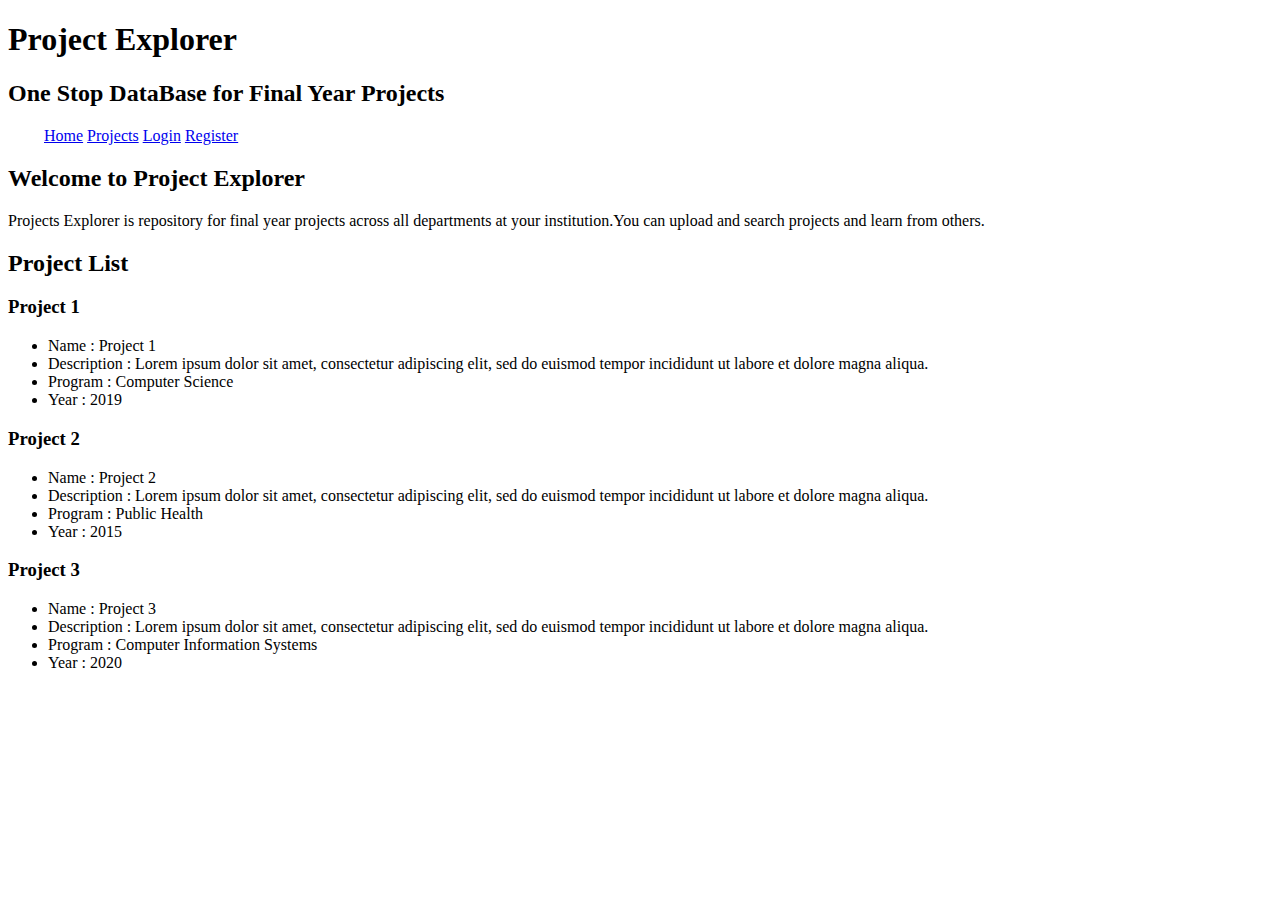
==== app/public/project-explorer/index.html @ b68e501a "Created HTML pages for Project Explorer" ====
<!DOCTYPE html>
<html>
    <head></head>
    <body>
        <header>
            <h1>Project Explorer</h1>
            <h2>One Stop DataBase for Final Year Projects</h2>
        </header>
        <nav>
            &nbsp;&nbsp;&nbsp;&nbsp;&nbsp;&nbsp;&nbsp;&nbsp;
            <a href="#">Home</a>
            <a href="#">Projects</a>
            <a href="login.html">Login</a>
            <a href="register.html">Register</a>
        </nav>
        <main>
            <h2>Welcome to Project Explorer</h2>
            Projects Explorer is repository for final year projects across all departments at your institution.You can
            upload and search projects and learn from others.<br>
            <h2>Project List</h2>

            <h3>Project 1</h3>
            <ul>
                <li>Name : Project 1</li>
                <li>Description : Lorem ipsum dolor sit amet, consectetur adipiscing elit, sed do euismod tempor incididunt
                    ut labore et dolore magna aliqua.
                </li>
                <li>Program : Computer Science</li>
                <li>Year : 2019</li>
            </ul>

            <h3>Project 2</h3>
            <ul>
                <li>Name : Project 2</li>
                <li>Description : Lorem ipsum dolor sit amet, consectetur adipiscing elit, sed do euismod tempor incididunt
                    ut labore et dolore magna aliqua.
                </li>
                <li>Program : Public Health</li>
                <li>Year : 2015</li>
            </ul>
            
            <h3>Project 3</h3>
            <ul>
                <li>Name : Project 3</li>
                <li>Description : Lorem ipsum dolor sit amet, consectetur adipiscing elit, sed do euismod tempor incididunt
                    ut labore et dolore magna aliqua.
                </li>
                <li>Program : Computer Information Systems</li>
                <li>Year : 2020</li>
            </ul>

        </main>
    </body>
</html>
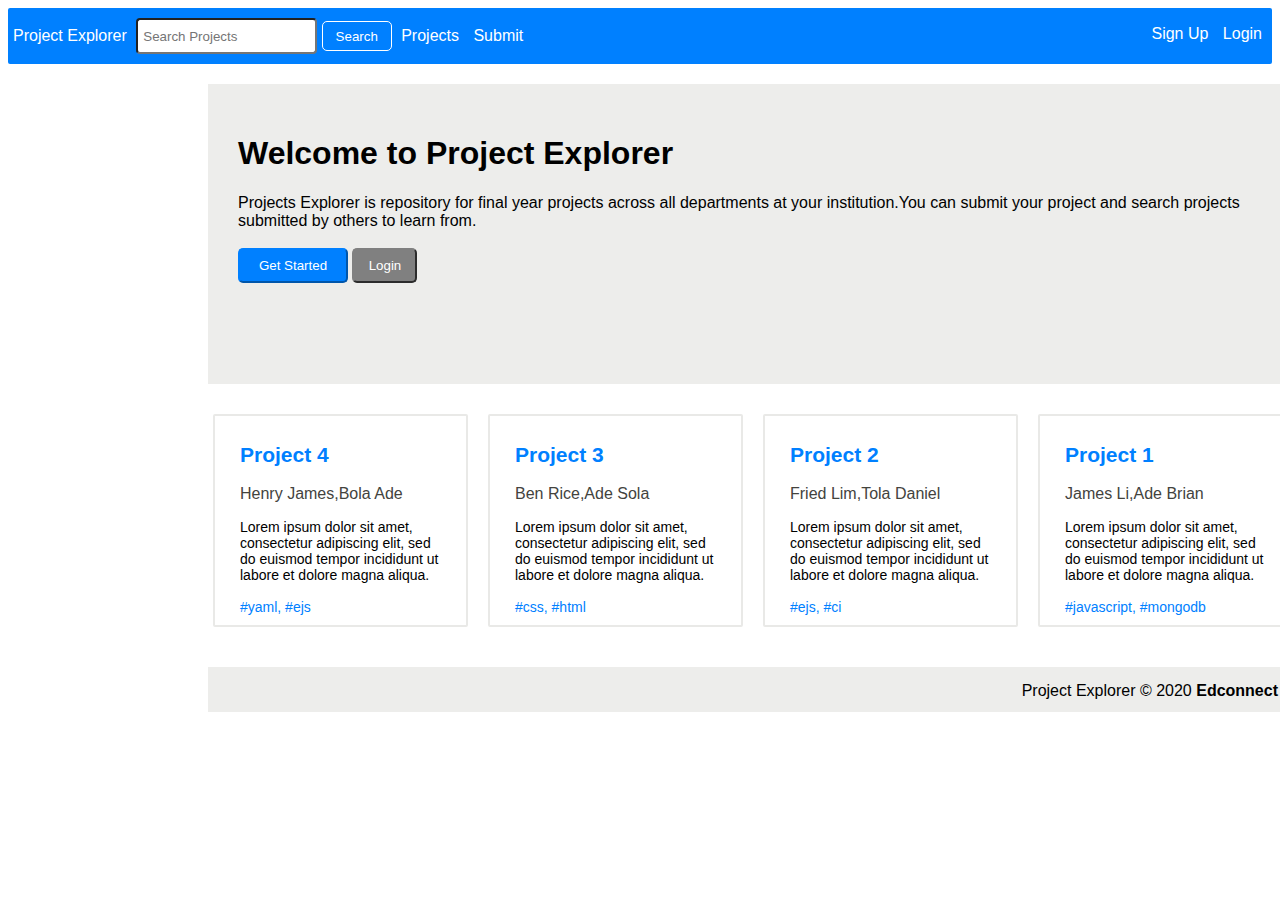
==== commit 27c5840b: "Styled HTML pages for Project Explorer" ====
--- a/app/public/project-explorer/index.html
+++ b/app/public/project-explorer/index.html
@@ -1,54 +1,78 @@
 <!DOCTYPE html>
 <html>
-    <head></head>
+    <head>
+        <link rel="stylesheet" href="css/style.css">
+    </head>
     <body>
-        <header>
-            <h1>Project Explorer</h1>
-            <h2>One Stop DataBase for Final Year Projects</h2>
-        </header>
         <nav>
-            &nbsp;&nbsp;&nbsp;&nbsp;&nbsp;&nbsp;&nbsp;&nbsp;
-            <a href="#">Home</a>
-            <a href="#">Projects</a>
+            <div class="navbar">
+            <a href="index.html">Project Explorer</a>
+            <input type="text" placeholder="Search Projects" id="search_item">
+            <button id="mybutton">Search</button>
+            <a href="search.html">Projects</a>
+            <a href="createProject.html">Submit</a>
+            <div class="icons">
+            <a href="register.html">Sign Up</a>
             <a href="login.html">Login</a>
-            <a href="register.html">Register</a>
+            </div>
+            </div>
         </nav>
         <main>
-            <h2>Welcome to Project Explorer</h2>
+            <div class="welcome">
+            <h1>Welcome to Project Explorer</h1>
             Projects Explorer is repository for final year projects across all departments at your institution.You can
-            upload and search projects and learn from others.<br>
-            <h2>Project List</h2>
+            submit your project and search projects submitted by others to learn from.<br><br>
+            
+            <button id="sign">Get Started</button>
+            <a href="login.html">
+            <button id="login">Login</button>
+            </a>
+            </div>
+            
+            <div class="project">
 
-            <h3>Project 1</h3>
-            <ul>
-                <li>Name : Project 1</li>
-                <li>Description : Lorem ipsum dolor sit amet, consectetur adipiscing elit, sed do euismod tempor incididunt
-                    ut labore et dolore magna aliqua.
-                </li>
-                <li>Program : Computer Science</li>
-                <li>Year : 2019</li>
-            </ul>
+            <div class="p4">
 
-            <h3>Project 2</h3>
-            <ul>
-                <li>Name : Project 2</li>
-                <li>Description : Lorem ipsum dolor sit amet, consectetur adipiscing elit, sed do euismod tempor incididunt
-                    ut labore et dolore magna aliqua.
-                </li>
-                <li>Program : Public Health</li>
-                <li>Year : 2015</li>
-            </ul>
+            <h2>Project 4</h2>
+            <div class="name">Henry James,Bola Ade</div><br>
+            Lorem ipsum dolor sit amet, consectetur adipiscing elit, sed do euismod tempor incididunt
+            ut labore et dolore magna aliqua.<br><br>
+            <div class="tag">#yaml,  #ejs</div>
+
+            </div>
+
+            <div class="p3">
+
+            <h2>Project 3</h2>
+            <div class="name">Ben Rice,Ade Sola</div><br>
+            Lorem ipsum dolor sit amet, consectetur adipiscing elit, sed do euismod tempor incididunt
+            ut labore et dolore magna aliqua.<br><br>
+            <div class="tag">#css,  #html</div>
+
+            </div>
+
+           <div class="p2">
+
+            <h2>Project 2</h2>
+            <div class="name">Fried Lim,Tola Daniel</div><br>
+            Lorem ipsum dolor sit amet, consectetur adipiscing elit, sed do euismod tempor incididunt
+            ut labore et dolore magna aliqua.<br><br>
+            <div class="tag">#ejs,  #ci</div>
+
+            </div>
+
+            <div class="p1">
+
+            <h2>Project 1</h2>
+            <div class="name">James Li,Ade Brian</div><br>
+            Lorem ipsum dolor sit amet, consectetur adipiscing elit, sed do euismod tempor incididunt
+            ut labore et dolore magna aliqua.<br><br>
+            <div class="tag">#javascript,  #mongodb</div>
+
+            </div>
+            </div>
             
-            <h3>Project 3</h3>
-            <ul>
-                <li>Name : Project 3</li>
-                <li>Description : Lorem ipsum dolor sit amet, consectetur adipiscing elit, sed do euismod tempor incididunt
-                    ut labore et dolore magna aliqua.
-                </li>
-                <li>Program : Computer Information Systems</li>
-                <li>Year : 2020</li>
-            </ul>
-
+            <div class="footer">Project Explorer &copy; 2020 <b>Edconnect</b></div>
         </main>
     </body>
 </html>--- a/app/public/project-explorer/css/style.css
+++ b/app/public/project-explorer/css/style.css
@@ -0,0 +1,442 @@
+.navbar{
+   background-color: #0080ff;
+   display: block;
+   padding-top: 10px;
+   padding-bottom: 10px;
+   border-radius: 2px;
+   font-family: -apple-system, BlinkMacSystemFont, 'Segoe UI', Roboto, Oxygen, Ubuntu, Cantarell, 'Open Sans', 'Helvetica Neue', sans-serif;
+}
+.navbar a{
+    color: white;
+    text-decoration: none;
+    margin: 5px;
+}
+.navbar button{
+    border-radius: 5px;
+    border: 1px solid #0080ff;
+    background-color: #0080ff;
+    color: white;
+    width: 70px;
+    height: 30px;
+    border-color: white;
+}
+.navbar input{
+    border-radius: 4px;
+    height: 30px;
+    padding-left: 5px;
+    width: 170px;
+}
+.icons{
+    float: right;
+    padding-top: 7px;
+    padding-right: 5px;
+}
+.welcome{
+    background-color: #ededeb;
+    text-align: left;
+    width: 1010px;
+    height: 250px;
+    padding: 30px 40px 20px 30px;
+    margin: 20px 0px 0px 200px;
+    font-family: -apple-system, BlinkMacSystemFont, 'Segoe UI', Roboto, Oxygen, Ubuntu, Cantarell, 'Open Sans', 'Helvetica Neue', sans-serif;
+}
+.welcome #sign{
+    background-color: #0080ff;
+    border-color: #0080ff;
+    border-radius: 5px;
+    height: 35px;
+    width: 110px;
+    color: white;
+}
+.welcome #login{
+    background-color: gray;
+    border-color: gray;
+    border-radius: 5px;
+    height: 35px;
+    color: white;
+    width: 65px;
+}
+.project{
+    display: flex;
+    margin: 20px 100px 10px 195px;
+    width: 1100px;
+}
+.project > div{
+    border: 1px solid #e9e9e7;
+    border-radius: 2px;
+    border-width: 2px;
+    padding: 10px 25px 10px 25px;
+    margin: 10px;
+    font-size: 14px;
+    font-family: -apple-system, BlinkMacSystemFont, 'Segoe UI', Roboto, Oxygen, Ubuntu, Cantarell, 'Open Sans', 'Helvetica Neue', sans-serif;
+}
+.project h2{
+    color: #0080ff;
+    font-family: Arial, Helvetica, sans-serif;
+}
+.name{
+    color: #43433e;
+    font-size: 16px;
+}
+.tag{
+    color: #0080ff;
+}
+.footer{
+    background-color: #ededeb;
+    width: 1040px;
+    height: 30px;
+    text-align: right;
+    margin: 30px 140px 10px 200px;
+    padding: 15px 20px 0px 30px;
+    font-family: -apple-system, BlinkMacSystemFont, 'Segoe UI', Roboto, Oxygen, Ubuntu, Cantarell, 'Open Sans', 'Helvetica Neue', sans-serif;
+}
+.login{
+    margin: 50px 400px 100px 500px;
+    font-family: -apple-system, BlinkMacSystemFont, 'Segoe UI', Roboto, Oxygen, Ubuntu, Cantarell, 'Open Sans', 'Helvetica Neue', sans-serif;
+}
+.login input{
+    width: 350px;
+    height: 25px;
+    border: 1px solid #d5d5d2;
+    border-radius: 2px;
+    margin-top: 5px;
+    padding-left: 5px;
+    font-family: -apple-system, BlinkMacSystemFont, 'Segoe UI', Roboto, Oxygen, Ubuntu, Cantarell, 'Open Sans', 'Helvetica Neue', sans-serif;
+    font-size: 16px;
+}
+.login #login1{
+    border: 1px solid #0080ff;
+    background-color: #0080ff;
+    border-radius: 5px;
+    height: 30px;
+    width: 60px;
+    color: white;
+}
+.sign{
+    display: flex;
+    margin: 50px 150px 10px 350px;
+    font-family: -apple-system, BlinkMacSystemFont, 'Segoe UI', Roboto, Oxygen, Ubuntu, Cantarell, 'Open Sans', 'Helvetica Neue', sans-serif;
+}
+.sign input{
+    width: 350px;
+    height: 30px;
+    border: 1px solid #d5d5d2;
+    border-radius: 2px;
+    margin-top: 5px;
+    padding-left: 5px;
+    font-family: -apple-system, BlinkMacSystemFont, 'Segoe UI', Roboto, Oxygen, Ubuntu, Cantarell, 'Open Sans', 'Helvetica Neue', sans-serif;
+    font-size: 16px;
+}
+.sign select{
+    border: 1px solid #d5d5d2;
+    border-radius: 3px;
+    height: 40px;
+    width: 360px;
+    margin-top: 5px;
+}
+.section1{
+    margin: 0px 10px 20px 0px;
+}
+.section1 #signup_button,.section3 #update,.profile #change_password,.createProject #createProject_button{
+    border: 1px solid #0080ff;
+    background-color: #0080ff;
+    border-radius: 5px;
+    height: 30px;
+    width: 80px;
+    color: white;
+}
+.section2{
+    margin: 85px 0px 0px 0px;
+}
+.section2 #mnumber{
+    width:180px;
+    margin-right: 10px;
+    padding: 0px 0px 7px 5px;
+}
+.section2 #graduation{
+    margin-top: 5px;
+    width: 160px;
+    height: 38px;
+}
+.signup_section{
+    display: flex;
+    flex-flow: row;
+}
+.profile,.search{
+    font-family: -apple-system, BlinkMacSystemFont, 'Segoe UI', Roboto, Oxygen, Ubuntu, Cantarell, 'Open Sans', 'Helvetica Neue', sans-serif;
+}
+.profile h1{
+    display: inline;
+    padding-left: 200px;
+}
+.profile h2{
+    padding-left: 200px;
+}
+.profile hr{
+    width:1080px;
+    border: 0.2px solid #d5d5d2;
+    margin-left: 200px;
+}
+.profile select{
+    width: 300px;
+    height: 33px;
+    margin-top: 5px;
+    border: 1px solid #d5d5d2;
+    border-radius: 2px;
+    font-family: -apple-system, BlinkMacSystemFont, 'Segoe UI', Roboto, Oxygen, Ubuntu, Cantarell, 'Open Sans', 'Helvetica Neue', sans-serif;
+    font-size: 16px;
+}
+.profile #change_password{
+    margin-left: 370px;
+    width: 150px;
+}
+.details{
+    background-color: #ededeb;
+    margin: 10px 0px 30px 190px;
+    display: flex;
+    padding: 35px 20px 35px 20px;
+    width: 1060px;
+}
+.a,.b,.c{
+    margin-right:200px;
+}
+.update{
+    margin: 10px 200px 30px 370px;
+    display: flex;
+}
+.update input{
+    width: 300px;
+    height: 30px;
+    margin-top: 5px;
+    border: 1px solid #d5d5d2;
+    border-radius: 2px;
+    padding-left: 5px;
+    font-family: -apple-system, BlinkMacSystemFont, 'Segoe UI', Roboto, Oxygen, Ubuntu, Cantarell, 'Open Sans', 'Helvetica Neue', sans-serif;
+    font-size: 16px;
+}
+.section3,.section4{
+    margin: 10px 20px 0px 0px;
+}
+.section3 #update{
+    width: 100px;
+}
+.password{
+    margin-left: 370px;
+    display: flex;
+}
+.current,.new,.confirm{
+    margin: 20px 20px 0px 0px;
+}
+.current input,.new input,.confirm input{
+    width: 200px;
+    height: 30px;
+    margin-top: 5px;
+    border: 1px solid #d5d5d2;
+    border-radius: 2px;
+    padding-left: 5px;
+    font-family: -apple-system, BlinkMacSystemFont, 'Segoe UI', Roboto, Oxygen, Ubuntu, Cantarell, 'Open Sans', 'Helvetica Neue', sans-serif;
+    font-size: 16px;
+}
+.search h1{
+    margin-left: 210px;
+}
+.results h2{
+    display: inline;
+    margin-left: 210px;
+}
+.results h3,.profile h3{
+    display: inline;
+    color: lightslategrey
+}
+.search_section4{
+    background-color: #ededeb;
+    width: 1050px;
+    height: 50px;
+    margin:20px 0px 80px 210px;
+    padding: 20px 0px 15px 20px;
+}
+.search_section4 input{
+    width: 700px;
+    height: 40px;
+    padding-left: 5px;
+    border: 1px solid #d5d5d2;
+    border-radius: 2px;
+    font-family: -apple-system, BlinkMacSystemFont, 'Segoe UI', Roboto, Oxygen, Ubuntu, Cantarell, 'Open Sans', 'Helvetica Neue', sans-serif;
+    font-size: 16px;
+}
+.search_section4 label{
+    margin: 0px 0px 0px 5px;
+    background-color: #d5d5d2;
+    padding: 10px;
+    border: 1px solid #d5d5d2;
+    border-radius: 2px;
+}
+.search_section4 select{
+    width:100px;
+    padding: 10px;
+    border: 1px solid #d5d5d2;
+}
+.search_section4 #submit{
+    width: 80px;
+    height: 40px;
+    border: 1px solid #0080ff;
+    background-color: #0080ff;
+    border-radius: 5px;
+    color: white;
+}
+.createProject{
+    margin: 40px 0px 0px 400px;
+    font-family: -apple-system, BlinkMacSystemFont, 'Segoe UI', Roboto, Oxygen, Ubuntu, Cantarell, 'Open Sans', 'Helvetica Neue', sans-serif;
+}
+.createProject input,.edit_section input{
+    padding-left: 7px;
+    margin-top: 10px;
+    width:500px;
+    height: 30px;
+    border: 1px solid #d5d5d2;
+    border-radius: 5px;
+    font-family: -apple-system, BlinkMacSystemFont, 'Segoe UI', Roboto, Oxygen, Ubuntu, Cantarell, 'Open Sans', 'Helvetica Neue', sans-serif;
+    font-size: 16px;
+}
+.createProject textarea,.edit_section textarea{
+    width: 500px;
+    height: 200px;
+     margin-top: 10px;
+    border: 1px solid #d5d5d2;
+    border-radius: 5px;
+    font-family: -apple-system, BlinkMacSystemFont, 'Segoe UI', Roboto, Oxygen, Ubuntu, Cantarell, 'Open Sans', 'Helvetica Neue', sans-serif;
+}
+.editProject,.viewProject{
+    font-family: -apple-system, BlinkMacSystemFont, 'Segoe UI', Roboto, Oxygen, Ubuntu, Cantarell, 'Open Sans', 'Helvetica Neue', sans-serif;
+}
+.editProject hr,.viewProject hr{
+    border-color: #d5d5d2;
+}
+.editProject h1,.viewProject h1{
+   margin-left: 130px;
+}
+.editProject_section5,.viewProject_section7{
+    display: flex;
+    margin: 10px 130px 0px 130px;
+    background-color: #ededeb;
+    padding: 20px;
+}
+.editProject_create,.editProject_date,.editProject_update,
+.viewProject_create,.viewProject_date,.viewProject_update{
+    margin-right: 140px;
+}
+.editProject_section5 button,.viewProject_section7 button{
+    margin-left: 200px;
+    width: 120px;
+    border: 1px solid #0080ff;
+    background-color: #0080ff;
+    border-radius: 5px;
+    color: white;
+}
+.editProject_section6,.viewProject_section8{
+    display: flex;
+    margin: 10px 50px 0px 130px;
+}
+.edit_section{
+    margin-right: 20px;
+}
+.edit_section textarea{
+    width: 500px;
+    height: 210px;
+     margin-top: 10px;
+    border: 1px solid #d5d5d2;
+    border-radius: 5px;
+    font-family: -apple-system, BlinkMacSystemFont, 'Segoe UI', Roboto, Oxygen, Ubuntu, Cantarell, 'Open Sans', 'Helvetica Neue', sans
+}
+.edit_section #edit_save{
+    width: 50px;
+    height: 30px;
+    border: 1px solid #0080ff;
+    background-color: #0080ff;
+    border-radius: 5px;
+}
+.manage_section #input_file{
+    width: 300px;
+    margin-top: 10px;
+    height: 30px;
+    padding-left: 5px;
+    border: 1px solid #d5d5d2;
+    border-radius: 5px;
+}
+.edit_table table{
+    border-collapse: collapse;
+    margin: 20px 30px 0px 0px;
+    width: 470px;
+    border-color: #d5d5d2;
+}
+.edit_table table th{
+    padding: 8px;
+    text-align: left;
+    background-color: #e9e9e7;
+     border-color: #d5d5d2;
+}
+.edit_table table td{
+    padding: 20px;
+    text-align: center;
+
+}
+.editProject_footer{
+    background-color: #ededeb;
+    width: 1030px;
+    height: 30px;
+    text-align: right;
+    margin: 30px 140px 10px 130px;
+    padding: 15px 20px 0px 30px;
+    font-family: -apple-system, BlinkMacSystemFont, 'Segoe UI', Roboto, Oxygen, Ubuntu, Cantarell, 'Open Sans', 'Helvetica Neue', sans-serif;
+}
+.viewProject_projectAbstract{
+    width: 580px;
+}
+.viewProject_projectDetails{
+    margin-left: 20px;
+}
+.viewProject_projectDetails table{
+    border-collapse: collapse;
+    border-color: lightslategray;
+    width: 470px;
+}
+.viewProject_projectDetails table th{
+    text-align: left;
+    padding: 10px;
+    background-color: #e9e9e7;
+    border-color: lightslategray;
+}
+.viewProject_projectDetails table td{
+    padding: 8px;
+    border-color: lightslategray;
+}
+.viewProject_projectDetails #projectDetails_tag{
+    color: #0080ff;
+    background-color: #e9e9e7;
+}
+.file_table table{
+    border-collapse: collapse;
+    margin: 20px 30px 0px 730px;
+    width: 470px;
+    border-color: #d5d5d2;
+}
+.file_table table th{
+    padding: 8px;
+    text-align: left;
+    background-color: #e9e9e7;
+    border-color: #d5d5d2;
+}
+.file_table table td{
+    padding: 20px;
+    text-align: center;
+     border-color: #d5d5d2;
+}
+.viewProject_footer{
+    background-color: #ededeb;
+    width: 1040px;
+    height: 30px;
+    text-align: right;
+    margin: 30px 140px 10px 120px;
+    padding: 15px 20px 0px 30px;
+    font-family: -apple-system, BlinkMacSystemFont, 'Segoe UI', Roboto, Oxygen, Ubuntu, Cantarell, 'Open Sans', 'Helvetica Neue', sans-serif;
+}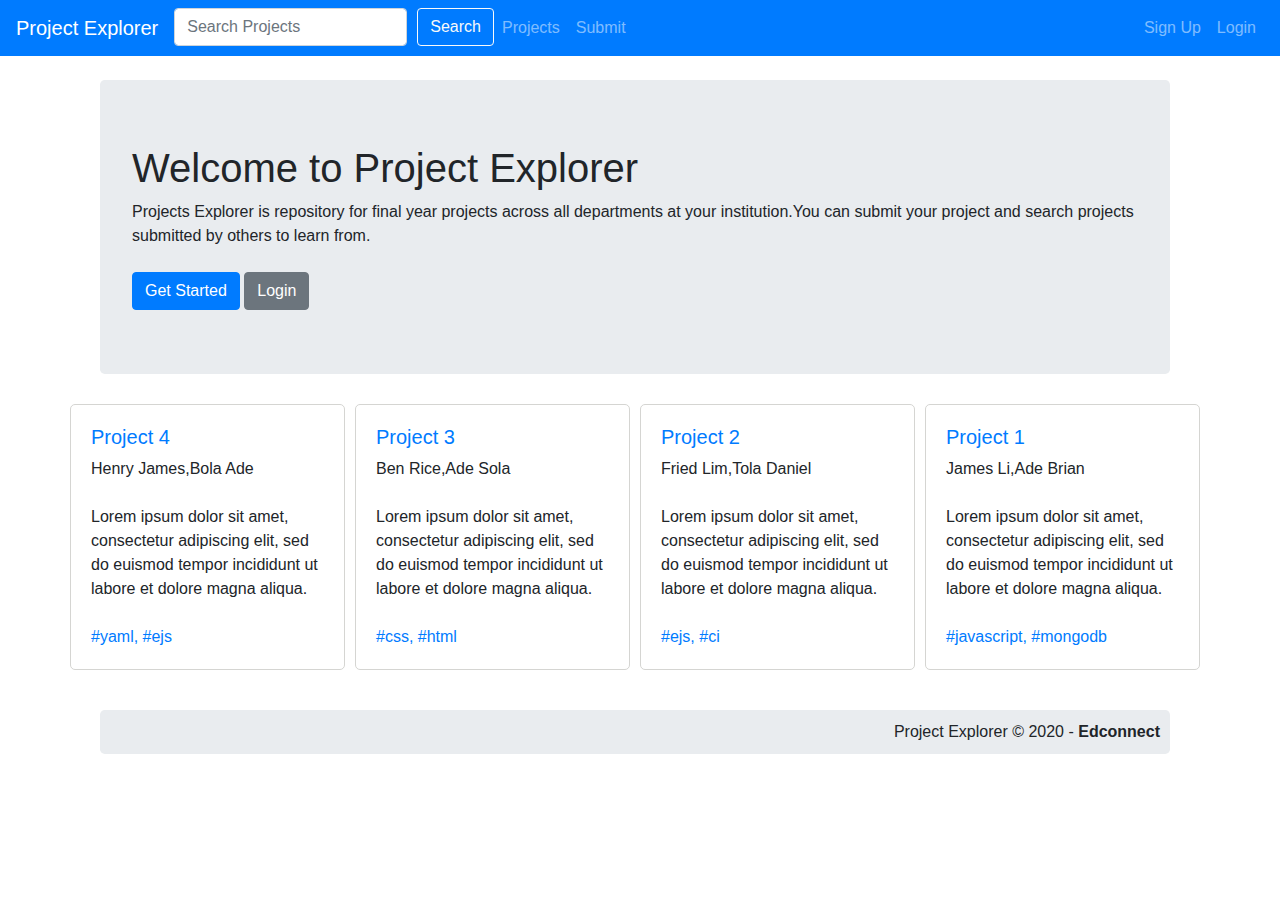
==== commit 1b1e24c6: "Styled HTML pages for Project Explorer in Bootstrap" ====
--- a/app/public/project-explorer/index.html
+++ b/app/public/project-explorer/index.html
@@ -1,78 +1,106 @@
 <!DOCTYPE html>
 <html>
     <head>
-        <link rel="stylesheet" href="css/style.css">
+        <link rel="stylesheet" href="css/bootstrap.min.css">
+         <link rel="stylesheet" href="css/style.css">
+
     </head>
     <body>
-        <nav>
-            <div class="navbar">
-            <a href="index.html">Project Explorer</a>
-            <input type="text" placeholder="Search Projects" id="search_item">
-            <button id="mybutton">Search</button>
-            <a href="search.html">Projects</a>
-            <a href="createProject.html">Submit</a>
-            <div class="icons">
-            <a href="register.html">Sign Up</a>
-            <a href="login.html">Login</a>
-            </div>
+        <nav class="navbar navbar-expand navbar-dark bg-primary fixed-top">
+
+            <a class = "navbar-brand" href="index.html">Project Explorer</a>
+
+            <div class="collapse navbar-collapse">
+            <ul class="navbar-nav">
+
+            <li class="nav-item">
+            <form class="form-inline" role="form" name="prp">
+                <div class="form-group">
+                    <li class="nav-item">
+                    <input type="text" class="form-control" placeholder="Search Projects" id="search_item">
+                    </li>
+                </div>
+                    <li class="nav-item">
+                    <button type = "button" class = "btn btn-outline-light" id="mybutton">Search</button>
+                    </li>
+            </form>
+
+            <li class="nav-item">
+            <a href="search.html" class="nav-link">Projects</a>
+            </li>
+            
+            <li class="nav-item">
+            <a href="createProject.html" class="nav-link">Submit</a>
+            </li>
+
+            </ul>
+           
+            <ul class="navbar-nav ml-auto">
+            <li class="nav-item">
+            <a href="register.html" class="nav-link">Sign Up</a>
+            </li>
+
+             <li class="nav-item">
+            <a href="login.html" class="nav-link">Login</a>
+            </li>
+
+            </ul>
             </div>
         </nav>
         <main>
-            <div class="welcome">
+            
+            <div class="jumbotron welcome">
             <h1>Welcome to Project Explorer</h1>
             Projects Explorer is repository for final year projects across all departments at your institution.You can
             submit your project and search projects submitted by others to learn from.<br><br>
+
+            <a href="register.html" class="btn btn-primary" role="button">Get Started</a>
+            <a href="login.html" class="btn btn-secondary" role="button">Login</a>
+            </div>
+           
+           
             
-            <button id="sign">Get Started</button>
-            <a href="login.html">
-            <button id="login">Login</button>
-            </a>
-            </div>
-            
-            <div class="project">
+            <div class="container">
 
-            <div class="p4">
+            <div class="row">
 
-            <h2>Project 4</h2>
+            <div class="col columns">
+            <h5 class="text-primary">Project 4</h5>
             <div class="name">Henry James,Bola Ade</div><br>
             Lorem ipsum dolor sit amet, consectetur adipiscing elit, sed do euismod tempor incididunt
             ut labore et dolore magna aliqua.<br><br>
-            <div class="tag">#yaml,  #ejs</div>
-
+            <div class="text-primary">#yaml,  #ejs</div>
             </div>
 
-            <div class="p3">
-
-            <h2>Project 3</h2>
+            <div class="col columns">
+            <h5 class="text-primary">Project 3</h5>
             <div class="name">Ben Rice,Ade Sola</div><br>
             Lorem ipsum dolor sit amet, consectetur adipiscing elit, sed do euismod tempor incididunt
             ut labore et dolore magna aliqua.<br><br>
-            <div class="tag">#css,  #html</div>
-
+            <div class="text-primary">#css,  #html</div>
             </div>
 
-           <div class="p2">
-
-            <h2>Project 2</h2>
+            <div class="col columns">
+            <h5 class="text-primary">Project 2</h5>
             <div class="name">Fried Lim,Tola Daniel</div><br>
             Lorem ipsum dolor sit amet, consectetur adipiscing elit, sed do euismod tempor incididunt
             ut labore et dolore magna aliqua.<br><br>
-            <div class="tag">#ejs,  #ci</div>
-
+            <div class="text-primary">#ejs,  #ci</div>
             </div>
 
-            <div class="p1">
-
-            <h2>Project 1</h2>
+            <div class="col columns">
+            <h5 class="text-primary">Project 1</h5>
             <div class="name">James Li,Ade Brian</div><br>
             Lorem ipsum dolor sit amet, consectetur adipiscing elit, sed do euismod tempor incididunt
             ut labore et dolore magna aliqua.<br><br>
-            <div class="tag">#javascript,  #mongodb</div>
+            <div class="text-primary">#javascript,  #mongodb</div>
+            </div>
 
             </div>
             </div>
-            
-            <div class="footer">Project Explorer &copy; 2020 <b>Edconnect</b></div>
+            <div class="jumbotron footer">
+                Project Explorer &copy; 2020 - <b>Edconnect</b>
+            </div>
         </main>
     </body>
 </html>--- a/app/public/project-explorer/css/style.css
+++ b/app/public/project-explorer/css/style.css
@@ -1,442 +1,105 @@
-.navbar{
-   background-color: #0080ff;
-   display: block;
-   padding-top: 10px;
-   padding-bottom: 10px;
-   border-radius: 2px;
-   font-family: -apple-system, BlinkMacSystemFont, 'Segoe UI', Roboto, Oxygen, Ubuntu, Cantarell, 'Open Sans', 'Helvetica Neue', sans-serif;
+.welcome{
+    margin: 80px 110px 30px 100px;
 }
-.navbar a{
-    color: white;
-    text-decoration: none;
-    margin: 5px;
+ .columns{
+    border: 1px solid #d5d5d2;
+    border-radius: 5px;
+    margin-right: 10px;
+    padding: 20px;
 }
-.navbar button{
-    border-radius: 5px;
-    border: 1px solid #0080ff;
-    background-color: #0080ff;
-    color: white;
-    width: 70px;
-    height: 30px;
-    border-color: white;
+#mybutton{
+    margin-left: 10px;
 }
-.navbar input{
-    border-radius: 4px;
-    height: 30px;
-    padding-left: 5px;
-    width: 170px;
-}
-.icons{
-    float: right;
-    padding-top: 7px;
-    padding-right: 5px;
-}
-.welcome{
-    background-color: #ededeb;
-    text-align: left;
-    width: 1010px;
-    height: 250px;
-    padding: 30px 40px 20px 30px;
-    margin: 20px 0px 0px 200px;
-    font-family: -apple-system, BlinkMacSystemFont, 'Segoe UI', Roboto, Oxygen, Ubuntu, Cantarell, 'Open Sans', 'Helvetica Neue', sans-serif;
-}
-.welcome #sign{
-    background-color: #0080ff;
-    border-color: #0080ff;
-    border-radius: 5px;
-    height: 35px;
-    width: 110px;
-    color: white;
-}
-.welcome #login{
-    background-color: gray;
-    border-color: gray;
-    border-radius: 5px;
-    height: 35px;
-    color: white;
-    width: 65px;
-}
-.project{
-    display: flex;
-    margin: 20px 100px 10px 195px;
-    width: 1100px;
-}
-.project > div{
-    border: 1px solid #e9e9e7;
-    border-radius: 2px;
-    border-width: 2px;
-    padding: 10px 25px 10px 25px;
-    margin: 10px;
-    font-size: 14px;
-    font-family: -apple-system, BlinkMacSystemFont, 'Segoe UI', Roboto, Oxygen, Ubuntu, Cantarell, 'Open Sans', 'Helvetica Neue', sans-serif;
-}
-.project h2{
-    color: #0080ff;
-    font-family: Arial, Helvetica, sans-serif;
-}
-.name{
-    color: #43433e;
-    font-size: 16px;
-}
-.tag{
-    color: #0080ff;
-}
-.footer{
-    background-color: #ededeb;
-    width: 1040px;
-    height: 30px;
+ .footer{
+    margin: 40px 110px 10px 100px;
+    padding: 10px;
     text-align: right;
-    margin: 30px 140px 10px 200px;
-    padding: 15px 20px 0px 30px;
-    font-family: -apple-system, BlinkMacSystemFont, 'Segoe UI', Roboto, Oxygen, Ubuntu, Cantarell, 'Open Sans', 'Helvetica Neue', sans-serif;
 }
 .login{
-    margin: 50px 400px 100px 500px;
-    font-family: -apple-system, BlinkMacSystemFont, 'Segoe UI', Roboto, Oxygen, Ubuntu, Cantarell, 'Open Sans', 'Helvetica Neue', sans-serif;
+    margin: 100px 0px 0px 400px;
 }
 .login input{
-    width: 350px;
-    height: 25px;
-    border: 1px solid #d5d5d2;
-    border-radius: 2px;
-    margin-top: 5px;
-    padding-left: 5px;
-    font-family: -apple-system, BlinkMacSystemFont, 'Segoe UI', Roboto, Oxygen, Ubuntu, Cantarell, 'Open Sans', 'Helvetica Neue', sans-serif;
-    font-size: 16px;
+     width: 600px;
 }
-.login #login1{
-    border: 1px solid #0080ff;
-    background-color: #0080ff;
-    border-radius: 5px;
-    height: 30px;
-    width: 60px;
-    color: white;
+.register_h3{
+    margin: 100px 0px 10px 315px;
 }
-.sign{
-    display: flex;
-    margin: 50px 150px 10px 350px;
-    font-family: -apple-system, BlinkMacSystemFont, 'Segoe UI', Roboto, Oxygen, Ubuntu, Cantarell, 'Open Sans', 'Helvetica Neue', sans-serif;
+.search_col1,.register_col1{
+    margin: 10px 0px 0px 190px;
 }
-.sign input{
-    width: 350px;
-    height: 30px;
-    border: 1px solid #d5d5d2;
-    border-radius: 2px;
-    margin-top: 5px;
-    padding-left: 5px;
-    font-family: -apple-system, BlinkMacSystemFont, 'Segoe UI', Roboto, Oxygen, Ubuntu, Cantarell, 'Open Sans', 'Helvetica Neue', sans-serif;
-    font-size: 16px;
+.search_col2,.register_col2{
+    margin: 10px 190px 0px 0px;
 }
-.sign select{
-    border: 1px solid #d5d5d2;
-    border-radius: 3px;
-    height: 40px;
-    width: 360px;
-    margin-top: 5px;
+.search_h3{
+     margin: 80px 110px 10px 100px;
 }
-.section1{
-    margin: 0px 10px 20px 0px;
+.profile{
+    margin: 100px 110px 30px 100px;
 }
-.section1 #signup_button,.section3 #update,.profile #change_password,.createProject #createProject_button{
-    border: 1px solid #0080ff;
-    background-color: #0080ff;
-    border-radius: 5px;
-    height: 30px;
-    width: 80px;
-    color: white;
+.profile_h4,.profile_h5,.search_h4,.search_h5{
+     display: inline;
 }
-.section2{
-    margin: 85px 0px 0px 0px;
+.update_h5,.change_h5{
+    margin: 20px 0px 10px 100px;
 }
-.section2 #mnumber{
-    width:180px;
-    margin-right: 10px;
-    padding: 0px 0px 7px 5px;
+.profile_hr{
+    margin: 20px 110px 30px 100px;
 }
-.section2 #graduation{
-    margin-top: 5px;
-    width: 160px;
-    height: 38px;
+.profile_col4,.profile_col6,.profile_col9{
+    margin-left: 100px;
 }
-.signup_section{
-    display: flex;
-    flex-flow: row;
+.profile_col5,.profile_col8{
+    margin-right: 150px;
 }
-.profile,.search{
-    font-family: -apple-system, BlinkMacSystemFont, 'Segoe UI', Roboto, Oxygen, Ubuntu, Cantarell, 'Open Sans', 'Helvetica Neue', sans-serif;
+.text-white{
+    display: inline;
 }
-.profile h1{
-    display: inline;
-    padding-left: 200px;
-}
-.profile h2{
-    padding-left: 200px;
-}
-.profile hr{
-    width:1080px;
-    border: 0.2px solid #d5d5d2;
-    margin-left: 200px;
-}
-.profile select{
-    width: 300px;
-    height: 33px;
-    margin-top: 5px;
-    border: 1px solid #d5d5d2;
-    border-radius: 2px;
-    font-family: -apple-system, BlinkMacSystemFont, 'Segoe UI', Roboto, Oxygen, Ubuntu, Cantarell, 'Open Sans', 'Helvetica Neue', sans-serif;
-    font-size: 16px;
-}
-.profile #change_password{
-    margin-left: 370px;
-    width: 150px;
-}
-.details{
-    background-color: #ededeb;
-    margin: 10px 0px 30px 190px;
-    display: flex;
-    padding: 35px 20px 35px 20px;
-    width: 1060px;
-}
-.a,.b,.c{
-    margin-right:200px;
-}
-.update{
-    margin: 10px 200px 30px 370px;
-    display: flex;
-}
-.update input{
-    width: 300px;
-    height: 30px;
-    margin-top: 5px;
-    border: 1px solid #d5d5d2;
-    border-radius: 2px;
-    padding-left: 5px;
-    font-family: -apple-system, BlinkMacSystemFont, 'Segoe UI', Roboto, Oxygen, Ubuntu, Cantarell, 'Open Sans', 'Helvetica Neue', sans-serif;
-    font-size: 16px;
-}
-.section3,.section4{
-    margin: 10px 20px 0px 0px;
-}
-.section3 #update{
-    width: 100px;
-}
-.password{
-    margin-left: 370px;
-    display: flex;
-}
-.current,.new,.confirm{
-    margin: 20px 20px 0px 0px;
-}
-.current input,.new input,.confirm input{
-    width: 200px;
-    height: 30px;
-    margin-top: 5px;
-    border: 1px solid #d5d5d2;
-    border-radius: 2px;
-    padding-left: 5px;
-    font-family: -apple-system, BlinkMacSystemFont, 'Segoe UI', Roboto, Oxygen, Ubuntu, Cantarell, 'Open Sans', 'Helvetica Neue', sans-serif;
-    font-size: 16px;
-}
-.search h1{
-    margin-left: 210px;
-}
-.results h2{
-    display: inline;
-    margin-left: 210px;
-}
-.results h3,.profile h3{
-    display: inline;
-    color: lightslategrey
-}
-.search_section4{
-    background-color: #ededeb;
-    width: 1050px;
-    height: 50px;
-    margin:20px 0px 80px 210px;
-    padding: 20px 0px 15px 20px;
-}
-.search_section4 input{
-    width: 700px;
-    height: 40px;
-    padding-left: 5px;
-    border: 1px solid #d5d5d2;
-    border-radius: 2px;
-    font-family: -apple-system, BlinkMacSystemFont, 'Segoe UI', Roboto, Oxygen, Ubuntu, Cantarell, 'Open Sans', 'Helvetica Neue', sans-serif;
-    font-size: 16px;
-}
-.search_section4 label{
-    margin: 0px 0px 0px 5px;
-    background-color: #d5d5d2;
-    padding: 10px;
-    border: 1px solid #d5d5d2;
-    border-radius: 2px;
-}
-.search_section4 select{
-    width:100px;
-    padding: 10px;
-    border: 1px solid #d5d5d2;
-}
-.search_section4 #submit{
-    width: 80px;
-    height: 40px;
-    border: 1px solid #0080ff;
-    background-color: #0080ff;
-    border-radius: 5px;
-    color: white;
-}
-.createProject{
-    margin: 40px 0px 0px 400px;
-    font-family: -apple-system, BlinkMacSystemFont, 'Segoe UI', Roboto, Oxygen, Ubuntu, Cantarell, 'Open Sans', 'Helvetica Neue', sans-serif;
-}
-.createProject input,.edit_section input{
-    padding-left: 7px;
-    margin-top: 10px;
-    width:500px;
-    height: 30px;
-    border: 1px solid #d5d5d2;
-    border-radius: 5px;
-    font-family: -apple-system, BlinkMacSystemFont, 'Segoe UI', Roboto, Oxygen, Ubuntu, Cantarell, 'Open Sans', 'Helvetica Neue', sans-serif;
-    font-size: 16px;
-}
-.createProject textarea,.edit_section textarea{
-    width: 500px;
-    height: 200px;
-     margin-top: 10px;
-    border: 1px solid #d5d5d2;
-    border-radius: 5px;
-    font-family: -apple-system, BlinkMacSystemFont, 'Segoe UI', Roboto, Oxygen, Ubuntu, Cantarell, 'Open Sans', 'Helvetica Neue', sans-serif;
-}
-.editProject,.viewProject{
-    font-family: -apple-system, BlinkMacSystemFont, 'Segoe UI', Roboto, Oxygen, Ubuntu, Cantarell, 'Open Sans', 'Helvetica Neue', sans-serif;
-}
-.editProject hr,.viewProject hr{
-    border-color: #d5d5d2;
-}
-.editProject h1,.viewProject h1{
-   margin-left: 130px;
-}
-.editProject_section5,.viewProject_section7{
-    display: flex;
-    margin: 10px 130px 0px 130px;
-    background-color: #ededeb;
+.search{
+    margin: 0px 110px 10px 100px;
     padding: 20px;
 }
-.editProject_create,.editProject_date,.editProject_update,
-.viewProject_create,.viewProject_date,.viewProject_update{
-    margin-right: 140px;
-}
-.editProject_section5 button,.viewProject_section7 button{
-    margin-left: 200px;
-    width: 120px;
-    border: 1px solid #0080ff;
-    background-color: #0080ff;
-    border-radius: 5px;
-    color: white;
-}
-.editProject_section6,.viewProject_section8{
-    display: flex;
-    margin: 10px 50px 0px 130px;
-}
-.edit_section{
-    margin-right: 20px;
-}
-.edit_section textarea{
-    width: 500px;
-    height: 210px;
-     margin-top: 10px;
-    border: 1px solid #d5d5d2;
-    border-radius: 5px;
-    font-family: -apple-system, BlinkMacSystemFont, 'Segoe UI', Roboto, Oxygen, Ubuntu, Cantarell, 'Open Sans', 'Helvetica Neue', sans
-}
-.edit_section #edit_save{
-    width: 50px;
-    height: 30px;
-    border: 1px solid #0080ff;
-    background-color: #0080ff;
-    border-radius: 5px;
-}
-.manage_section #input_file{
-    width: 300px;
-    margin-top: 10px;
-    height: 30px;
-    padding-left: 5px;
-    border: 1px solid #d5d5d2;
-    border-radius: 5px;
-}
-.edit_table table{
-    border-collapse: collapse;
-    margin: 20px 30px 0px 0px;
-    width: 470px;
-    border-color: #d5d5d2;
-}
-.edit_table table th{
-    padding: 8px;
-    text-align: left;
-    background-color: #e9e9e7;
-     border-color: #d5d5d2;
-}
-.edit_table table td{
-    padding: 20px;
-    text-align: center;
-
-}
-.editProject_footer{
-    background-color: #ededeb;
-    width: 1030px;
-    height: 30px;
-    text-align: right;
-    margin: 30px 140px 10px 130px;
-    padding: 15px 20px 0px 30px;
-    font-family: -apple-system, BlinkMacSystemFont, 'Segoe UI', Roboto, Oxygen, Ubuntu, Cantarell, 'Open Sans', 'Helvetica Neue', sans-serif;
-}
-.viewProject_projectAbstract{
-    width: 580px;
-}
-.viewProject_projectDetails{
+.search input{
+    width: 600px;
     margin-left: 20px;
 }
-.viewProject_projectDetails table{
-    border-collapse: collapse;
-    border-color: lightslategray;
-    width: 470px;
+ .createProject{
+    margin: 90px 0px 0px 400px;
 }
-.viewProject_projectDetails table th{
-    text-align: left;
+ .createProject input{
+    width: 500px;
+ }
+.createProject textarea{
+    width: 500px;
+    height: 150px;
+}
+.edit{
+   margin: 10px 110px 20px 100px;
+   padding: 10px;
+}
+.edit_col1{
+    margin-left: 10px;
+}
+.edit_col5 textarea{
+    height: 210px;
+}
+.view_btn{
+    margin-left: 100px;
+}
+.edit_heading{
+    margin: 90px 110px 0px 100px;
+}
+.view{
+    margin: 10px 110px 10px 100px;
     padding: 10px;
-    background-color: #e9e9e7;
-    border-color: lightslategray;
+ }
+.view_col1,.view_col2,.view_col3{
+    margin-left: 20px;
+    margin-right: 50px;
 }
-.viewProject_projectDetails table td{
-    padding: 8px;
-    border-color: lightslategray;
+.view_col4{
+    margin-left: 300px;
 }
-.viewProject_projectDetails #projectDetails_tag{
-    color: #0080ff;
-    background-color: #e9e9e7;
+.view_h3{
+    margin: 80px 0px 0px 100px;
 }
-.file_table table{
-    border-collapse: collapse;
-    margin: 20px 30px 0px 730px;
-    width: 470px;
-    border-color: #d5d5d2;
-}
-.file_table table th{
-    padding: 8px;
-    text-align: left;
-    background-color: #e9e9e7;
-    border-color: #d5d5d2;
-}
-.file_table table td{
-    padding: 20px;
-    text-align: center;
-     border-color: #d5d5d2;
-}
-.viewProject_footer{
-    background-color: #ededeb;
-    width: 1040px;
-    height: 30px;
-    text-align: right;
-    margin: 30px 140px 10px 120px;
-    padding: 15px 20px 0px 30px;
-    font-family: -apple-system, BlinkMacSystemFont, 'Segoe UI', Roboto, Oxygen, Ubuntu, Cantarell, 'Open Sans', 'Helvetica Neue', sans-serif;
-}+
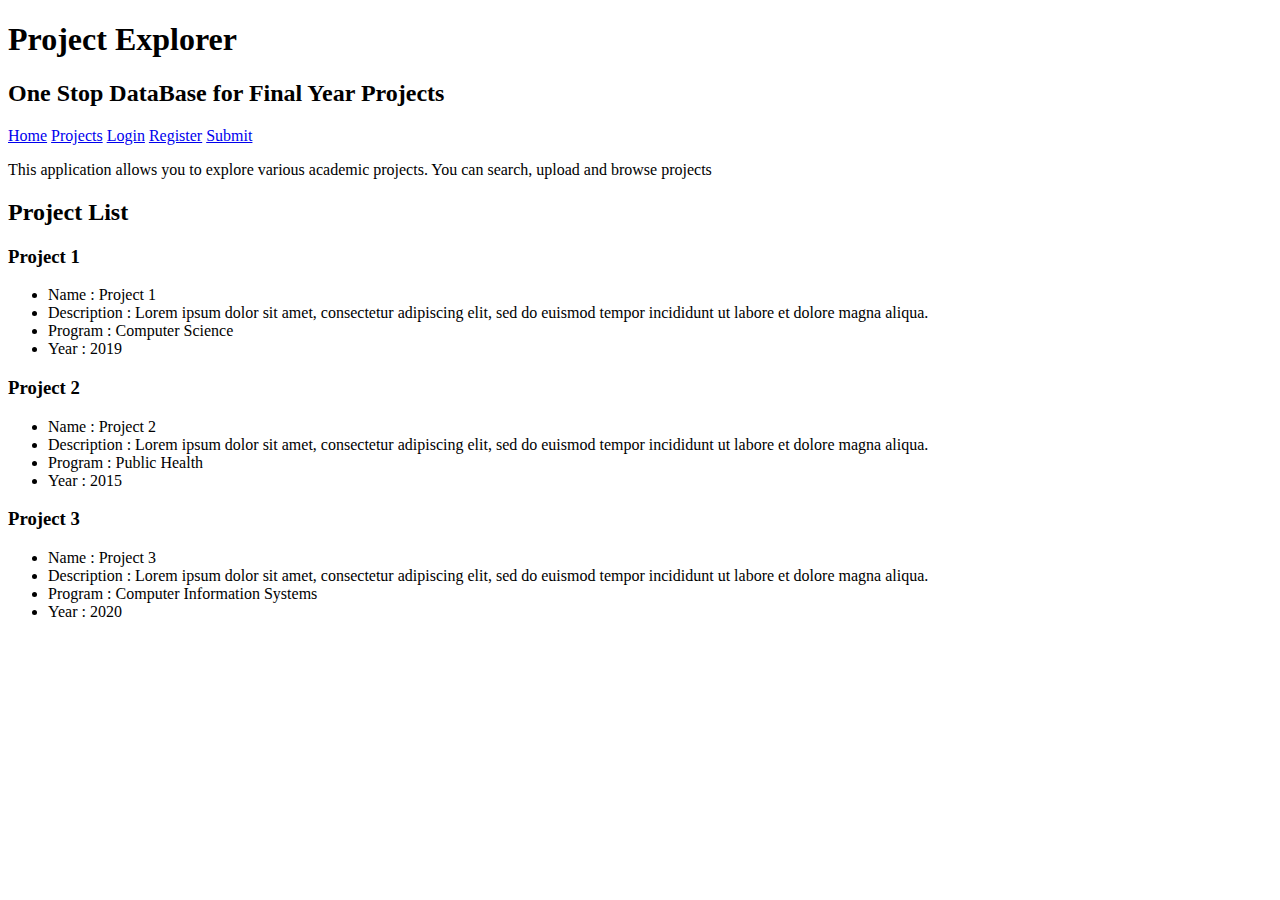
==== commit 8ef2c62d: "Created HTML pages for Project Explorer" ====
--- a/app/public/project-explorer/index.html
+++ b/app/public/project-explorer/index.html
@@ -1,106 +1,53 @@
 <!DOCTYPE html>
 <html>
-    <head>
-        <link rel="stylesheet" href="css/bootstrap.min.css">
-         <link rel="stylesheet" href="css/style.css">
-
-    </head>
+    <head></head>
     <body>
-        <nav class="navbar navbar-expand navbar-dark bg-primary fixed-top">
-
-            <a class = "navbar-brand" href="index.html">Project Explorer</a>
-
-            <div class="collapse navbar-collapse">
-            <ul class="navbar-nav">
-
-            <li class="nav-item">
-            <form class="form-inline" role="form" name="prp">
-                <div class="form-group">
-                    <li class="nav-item">
-                    <input type="text" class="form-control" placeholder="Search Projects" id="search_item">
-                    </li>
-                </div>
-                    <li class="nav-item">
-                    <button type = "button" class = "btn btn-outline-light" id="mybutton">Search</button>
-                    </li>
-            </form>
-
-            <li class="nav-item">
-            <a href="search.html" class="nav-link">Projects</a>
-            </li>
-            
-            <li class="nav-item">
-            <a href="createProject.html" class="nav-link">Submit</a>
-            </li>
-
-            </ul>
-           
-            <ul class="navbar-nav ml-auto">
-            <li class="nav-item">
-            <a href="register.html" class="nav-link">Sign Up</a>
-            </li>
-
-             <li class="nav-item">
-            <a href="login.html" class="nav-link">Login</a>
-            </li>
-
-            </ul>
-            </div>
+        <header>
+            <h1>Project Explorer</h1>
+            <h2>One Stop DataBase for Final Year Projects</h2>
+        </header>
+        <nav>
+            <a href="index.html">Home</a>
+            <a href="search.html">Projects</a>
+            <a href="login.html">Login</a>
+            <a href="register.html">Register</a>
+            <a href="createProject.html">Submit</a>
         </nav>
         <main>
+            <p>This application allows you to explore various academic projects. You can search, upload and browse projects</p>
             
-            <div class="jumbotron welcome">
-            <h1>Welcome to Project Explorer</h1>
-            Projects Explorer is repository for final year projects across all departments at your institution.You can
-            submit your project and search projects submitted by others to learn from.<br><br>
+            <h2>Project List</h2>
 
-            <a href="register.html" class="btn btn-primary" role="button">Get Started</a>
-            <a href="login.html" class="btn btn-secondary" role="button">Login</a>
-            </div>
-           
-           
+            <h3>Project 1</h3>
+            <ul>
+                <li>Name : Project 1</li>
+                <li>Description : Lorem ipsum dolor sit amet, consectetur adipiscing elit, sed do euismod tempor incididunt
+                    ut labore et dolore magna aliqua.
+                </li>
+                <li>Program : Computer Science</li>
+                <li>Year : 2019</li>
+            </ul>
+
+            <h3>Project 2</h3>
+            <ul>
+                <li>Name : Project 2</li>
+                <li>Description : Lorem ipsum dolor sit amet, consectetur adipiscing elit, sed do euismod tempor incididunt
+                    ut labore et dolore magna aliqua.
+                </li>
+                <li>Program : Public Health</li>
+                <li>Year : 2015</li>
+            </ul>
             
-            <div class="container">
+            <h3>Project 3</h3>
+            <ul>
+                <li>Name : Project 3</li>
+                <li>Description : Lorem ipsum dolor sit amet, consectetur adipiscing elit, sed do euismod tempor incididunt
+                    ut labore et dolore magna aliqua.
+                </li>
+                <li>Program : Computer Information Systems</li>
+                <li>Year : 2020</li>
+            </ul>
 
-            <div class="row">
-
-            <div class="col columns">
-            <h5 class="text-primary">Project 4</h5>
-            <div class="name">Henry James,Bola Ade</div><br>
-            Lorem ipsum dolor sit amet, consectetur adipiscing elit, sed do euismod tempor incididunt
-            ut labore et dolore magna aliqua.<br><br>
-            <div class="text-primary">#yaml,  #ejs</div>
-            </div>
-
-            <div class="col columns">
-            <h5 class="text-primary">Project 3</h5>
-            <div class="name">Ben Rice,Ade Sola</div><br>
-            Lorem ipsum dolor sit amet, consectetur adipiscing elit, sed do euismod tempor incididunt
-            ut labore et dolore magna aliqua.<br><br>
-            <div class="text-primary">#css,  #html</div>
-            </div>
-
-            <div class="col columns">
-            <h5 class="text-primary">Project 2</h5>
-            <div class="name">Fried Lim,Tola Daniel</div><br>
-            Lorem ipsum dolor sit amet, consectetur adipiscing elit, sed do euismod tempor incididunt
-            ut labore et dolore magna aliqua.<br><br>
-            <div class="text-primary">#ejs,  #ci</div>
-            </div>
-
-            <div class="col columns">
-            <h5 class="text-primary">Project 1</h5>
-            <div class="name">James Li,Ade Brian</div><br>
-            Lorem ipsum dolor sit amet, consectetur adipiscing elit, sed do euismod tempor incididunt
-            ut labore et dolore magna aliqua.<br><br>
-            <div class="text-primary">#javascript,  #mongodb</div>
-            </div>
-
-            </div>
-            </div>
-            <div class="jumbotron footer">
-                Project Explorer &copy; 2020 - <b>Edconnect</b>
-            </div>
         </main>
     </body>
 </html>